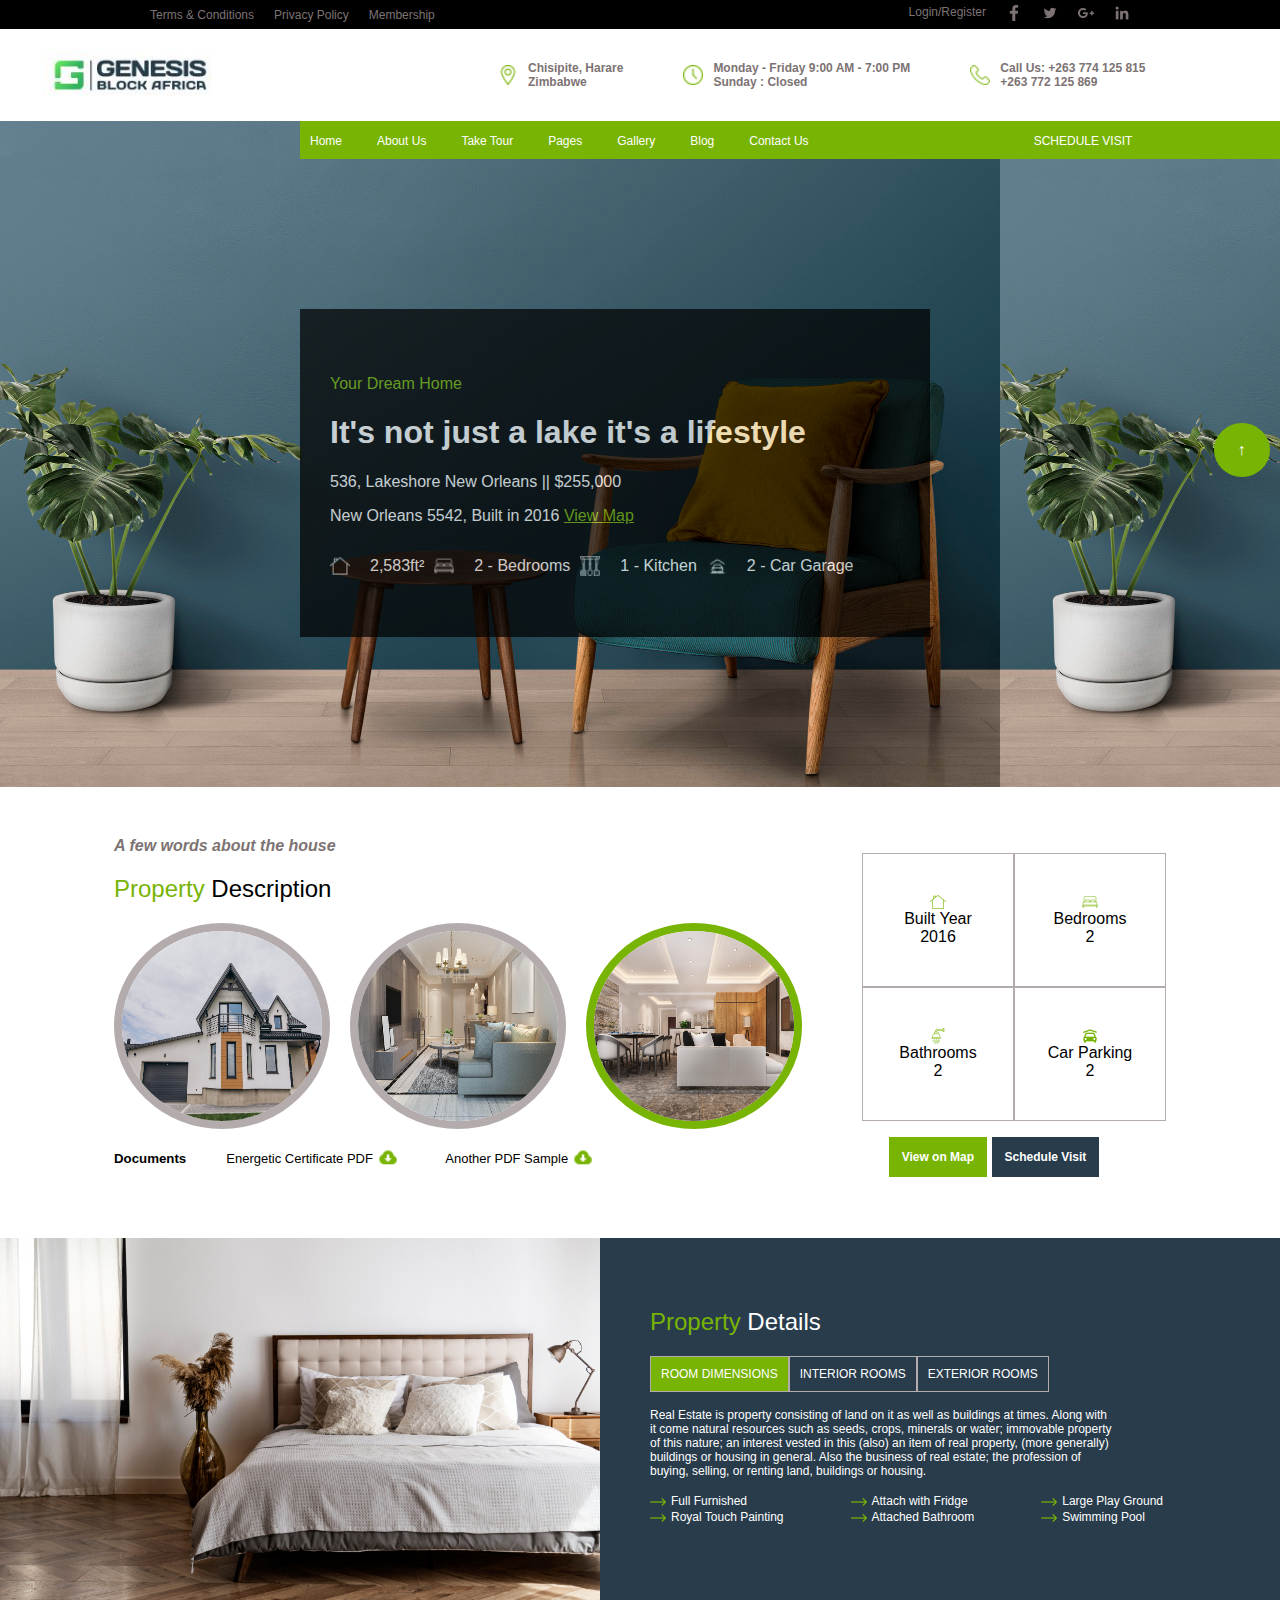
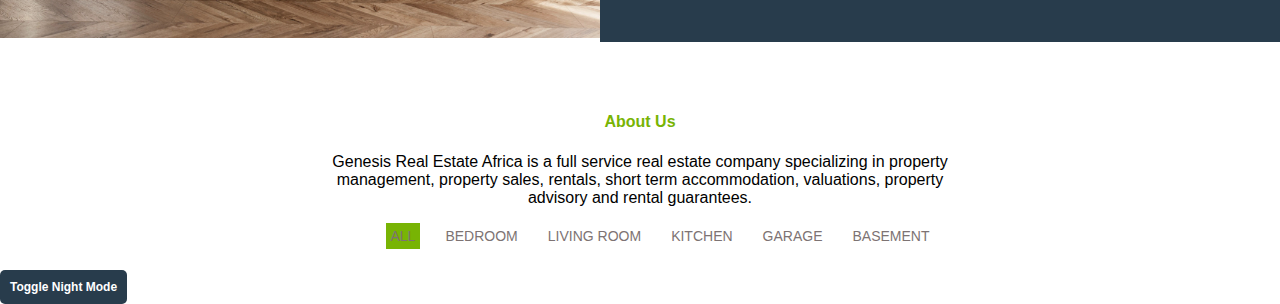
==== index.html @ f8fea55b "add site to Github" ====
<!DOCTYPE html>
<html lang="en">

<head>
  <meta charset="utf-8">
  <meta http-equiv="X-UA-Compatible" content="IE=edge">
  <title>Home</title>
  <meta name="description" content="">
  <meta name="viewport" content="width=device-width, initial-scale=1">
  <link rel="stylesheet" href="home.css">
  <script src="home.js" defer></script>
</head>

<body>
  <!-- Black nav bar -->
  <section class="navigation-section">
    <nav class="nav-bar-2">
      <img src="./Images/genesis.png" alt="Company Logo" class="logo" />
      <div>
        <img class="hamburger" src="./Images/menu.png" alt="hamburger" title="hamburger" width="30" height="30" />
      </div>
        <img class="cancel" src="./Images/Icon-Cancel.png" alt="cancel" title="cancel" width="30" height="30" />
      <div>
      <ul class="nav-bar-ul-2">
        <li class="nav-bar-li"><a href="./index.html">Home</a></li>
        <li class="nav-bar-li"><a href="./about.html">About Us</a></li>
        <li class="nav-bar-li"><a href="#">Take Tour</a></li>
        <li class="nav-bar-li"><a href="#">Pages</a></li>
        <li class="nav-bar-li"><a href="#">Gallery</a></li>
        <li class="nav-bar-li"><a href="#">Blog</a></li>
        <li class="nav-bar-li"><a href="#">Contact Us</a></li>
      </ul>
    </nav>
    <hr class="hr"/>
  </section>
  <section>
    <div class="black-nav-div">
      <nav class="top-nav">
        <ul class="top-nav-ul">
          <li><a href="#">Terms & Conditions</a></li>
          <li><a href="#">Privacy Policy</a></li>
          <li><a href="#">Membership</a></li>
        </ul>
        <ul class="top-nav-ul">
          <li class="top-nav-li">Login/Register</li>
          <li class="top-nav-li"><img src="./Images/facebook.png" alt="facebook" /></li>
          <li class="top-nav-li"><img src="./Images/twitter.png" alt="twitter" /></li>
          <li class="top-nav-li"><img src="./Images/google-plus.png" alt="google +" /></li>
          <li class="top-nav-li"><img src="./Images/linkedin.png" alt="LinkedIn" /></li>
        </ul>
      </nav>
    </div>
  </section>
  <!-- Company logo, location and opening times -->
  <section class="title-section">
    <ul class="title-list">
      <li class="title-list-item pic"><a href="#"><img src="./Images/genesis.png" alt="Company Logo" class="logo" /></a></li>
      <li class="title-list-item"><img src="./Images/location.png" width="20" height="20" alt="Location"
          class="title-icon" />
        <p>Chisipite, Harare<br>Zimbabwe</p>
      </li>
      <li class="title-list-item"><img src="./Images/clock.png" width="20" height="20" alt="Clock" class="title-icon" />
        <p>Monday - Friday 9:00 AM - 7:00 PM<br>Sunday : Closed</p>
      </li>
      <li class="title-list-item"><img src="./Images/telephone.png" width="20" height="20" alt="Telephone"
          class="title-icon" />
        <p>Call Us: +263 774 125 815<br>+263 772 125 869</p>
      </li>
    </ul>
  </section>
  <!-- Navigation Bar -->
  <section class="nav-bar-section">
    <nav>
      <ul class="nav-bar-ul">
        <li class="nav-bar-li"><a href="#">Home</a></li>
        <li class="nav-bar-li"><a href="./about.html">About Us</a></li>
        <li class="nav-bar-li"><a href="#">Take Tour</a></li>
        <li class="nav-bar-li"><a href="#">Pages</a></li>
        <li class="nav-bar-li"><a href="#">Gallery</a></li>
        <li class="nav-bar-li"><a href="#">Blog</a></li>
        <li class="nav-bar-li"><a href="#">Contact Us</a></li>
        <li class="nav-bar-li visit"><a href="#">SCHEDULE VISIT</a></li>
      </ul>
    </nav>

    <div class="home-specs-div">
      <p class="dream-home-p">Your Dream Home</p>
      <h1 class="dream-home">It's not just a lake it's a lifestyle</h1>
      <p class="dream-home">536, Lakeshore New Orleans || $255,000</p>
      <p class="dream-home">New Orleans 5542, Built in 2016 <a href="#">View Map</a></p>

      <ul class="home-specs-ul">
        <li class="home-specs-li"><img src="./Images/house.png" width="20" height="20" alt="house" class="title-icon" />
          <p>2,583ft²</p>
        </li>
        <li class="home-specs-li"><img src="./Images/bed.png" width="20" height="20" alt="Bedroom" class="title-icon" />
          <p>2 - Bedrooms</p>
        </li>
        <li class="home-specs-li"><img src="./Images/kitchen.png" width="20" height="20" alt="Kitchen"
            class="title-icon" />
          <p>1 - Kitchen</p>
        </li>
        <li class="home-specs-li"><img src="./Images/garage.png" width="20" height="20" alt="garage"
            class="title-icon" />
          <p>2 - Car Garage</p>
        </li>
      </ul>

    </div>
  </section>

  <!-- About the house -->
  <section class="house-info-section">
    <div class="container">
      <span class="about-house-title"><i>A few words about the house</i></span>
      <h2 class="property-description"><span class="property">Property</span> Description</h2>

      <div class="images-container">
        <img src="./Images/house-exterior.jpg" alt="House Exterior" width="200" height="190" class="house-img" />
        <img src="./Images/living-room.jpg" alt="Living Room" width="200" height="190" class="house-img" />
        <img src="./Images/dining-room.jpg" alt="Dining Room" width="200" height="190" class="house-img green" />
      </div>

      <div class="download-div">
        <h5>Documents</h5>
        <ul class="download-ul">
          <li class="download-li">Energetic Certificate PDF <img src="./Images/cloud-download.png" width="20"
              height="20" alt="download" /></li>
          <li class="download-li">Another PDF Sample <img src="./Images/cloud-download.png" width="20" height="20"
              alt="download" /></li>
        </ul>
      </div>
    </div>
    <div>
      <ul class="image-card">
        <li><img src="./Images/green-house.png" /> Built Year <br> 2016</li>
        <li><img src="./Images/green-bed.png" /> Bedrooms <br> 2</li>
        <li><img src="./Images/shower.png" /> Bathrooms <br> 2</li>
        <li><img src="./Images/green-garage.png" /> Car Parking <br> 2</li>
      </ul>
      <div class="btn-div">
        <button type="button" class="view-btn">View on Map</button>
        <button type="button" class="schedule-btn">Schedule Visit</button>
      </div>
    </div>
  </section>

  <!-- Property Details -->

  <section class="dimensions-section">
    <div class="bedroom-back">
      <img src="./Images/bedroom-background.jpg" width="600" height="400" class="dimensions-img"/>
    </div>

    <div class="dimensions-div">
      <h2 class="property-details"><span class="property">Property</span> Details</h2>

      <ul class="dimensions-ul">
        <li class="dimensions-li rooms">ROOM DIMENSIONS</li>
        <li class="dimensions-li">INTERIOR ROOMS</li>
        <li class="dimensions-li">EXTERIOR ROOMS</li>
      </ul>

      <p class="dimensions-p">Real Estate is property consisting of land on it as well as buildings at times. Along with it come natural
        resources such as seeds, crops, minerals
        or water; immovable property of this nature; an interest vested in this (also) an item of real property, (more
        generally) buildings or housing in general.
        Also the business of real estate; the profession of buying, selling, or renting land, buildings or housing.</p>
      </p>
      <ul class="bulleted-ul">
        <li class="bulleted-li"><img src="./Images/right-arrow.png" />Full Furnished</li>
        <li class="bulleted-li"><img src="./Images/right-arrow.png" />Attach with Fridge</li>
        <li class="bulleted-li"><img src="./Images/right-arrow.png" />Large Play Ground</li>
        <li class="bulleted-li"><img src="./Images/right-arrow.png" />Royal Touch Painting</li>
        <li class="bulleted-li"><img src="./Images/right-arrow.png" />Attached Bathroom</li>
        <li class="bulleted-li"><img src="./Images/right-arrow.png" />Swimming Pool</li>
      </ul>
    </div>

  </section>

  <section class="about-section">
    <h4 class="about-title">About Us</h4>

    <p class="about-p">Genesis Real Estate Africa is a full service real estate company specializing in property management, property sales,
      rentals, short term accommodation, valuations, property advisory and rental guarantees.
    </p>

    <ul class="about-ul">
      <li class="about-li all"><a href="#">ALL</a></li>
      <li class="about-li"><a href="#"></a>BEDROOM</a></li>
      <li class="about-li"><a href="#"></a>LIVING ROOM</a></li>
      <li class="about-li"><a href="#"></a>KITCHEN</a></li>
      <li class="about-li"><a href="#"></a>GARAGE</a></li>
      <li class="about-li"><a href="#"></a>BASEMENT</a></li>
    </ul>
  </section>

  <section>
    <button type="button" class="absolute-button" onclick="location.href='#'">↑</button>
  </section>

  <section class="mobile-title-section">
    <ul class="mobile-title-list">
      <li class="title-list-item"><img src="./Images/location.png" width="20" height="20" alt="Location"
          class="title-icon" />
        <p>Chisipite, Harare<br>Zimbabwe</p>
      </li>
      <li class="title-list-item"><img src="./Images/clock.png" width="20" height="20" alt="Clock" class="title-icon" />
        <p>Monday - Friday 9:00 AM - 7:00 PM<br>Sunday : Closed</p>
      </li>
      <li class="title-list-item"><img src="./Images/telephone.png" width="20" height="20" alt="Telephone"
          class="title-icon" />
        <p>Call Us: +263 774 125 815<br>+263 772 125 869</p>
      </li>
    </ul>
    <ul class="top-nav-ul-2">
      <li class="top-nav-li"><img src="./Images/facebook.png" alt="facebook" /></li>
      <li class="top-nav-li"><img src="./Images/twitter.png" alt="twitter" /></li>
      <li class="top-nav-li"><img src="./Images/google-plus.png" alt="google +" /></li>
      <li class="top-nav-li"><img src="./Images/linkedin.png" alt="LinkedIn" /></li>
    </ul>
    <ul class="top-nav-ul-3">
      <li><a href="#">Terms & Conditions</a></li>
      <li><a href="#">Privacy Policy</a></li>
      <li><a href="#">Membership</a></li>
    </ul>
  </section>

  <button class="night-btn">Toggle Night Mode</button>



</body>

</html>
---- home.css ----
/* body */

body {
  margin: 0;
  padding: 0;
  font-family: 'Segoe UI', Tahoma, Geneva, Verdana, sans-serif;
}

body.night-mode {
  background-color: black;
  color: white;
}

.night-btn {
  background-color: #283c4c;
  color: white;
  border: none;
  padding: 10px;
  border-radius: 5px;
  font-size: 12px;
  font-weight: bold;
  cursor: pointer;
  margin-top: 5px;
}

a {
  text-decoration: none;
}

/* top nav bar */

.top-nav-ul {
    list-style-type: none;
    text-decoration: none;
    margin: 0;
    padding-left: 150px;
    padding-right: 150px;
    padding-top: 5px;
    padding-bottom: 5px;
    overflow: hidden;
    background-color: #000;
    display: flex;
    flex-direction: row;
    color: #7D7373;
    font-size: 12px;
    gap: 20px;
}

.navigation-section {
  display: none
}

.top-nav-ul-2 {
  display: none;
}

.top-nav-ul-3 {
  display: none;
}

.mobile-title-list {
  display: none;
}

.hamburger {
  display: none;
}

.cancel {
  display: none;
}

.top-nav-li:hover {
  cursor: pointer;
}

a:link {
    text-decoration: none;
    color: #7D7373;
}

a:link:hover {
  cursor: pointer;
}

.top-nav {
    display: flex;
    flex-direction: row;
    justify-content: space-between;
    align-items: center;
    padding: 0;
    gap: 20px;
}

.black-nav-div {
    background-color: #000;
    padding: 0;
}

/* title section */

.title-list {
  list-style-type: none;
  text-decoration: none;
  display: flex;
  gap: 60px;
}

.title-list-item {
  list-style-type: none;
  text-decoration: none;
  display: flex;
  flex-direction: row;
  align-items: center;
  font-family: 'Segoe UI', Tahoma, Geneva, Verdana, sans-serif;
  font-size: 12px;
  font-weight: bold;
  color: #7D7373;
}

.pic {
  padding-right: 200px;
}

.title-icon {
  padding-right: 10px;
}

.nav-bar-section {
  background-image: url(./Images/home-interior.jpg);
  /* background-repeat: no-repeat; */
  background-size: auto;
  padding-bottom: 150px;
}

.nav-bar-ul {
  list-style-type: none;
  text-decoration: none;
  display: flex;
  flex-direction: row;
  align-items: center;
  padding: 0;
  background-color: #78b404;
  color: #fff;
  margin-left: 300px;
  gap: 15px;
  padding: 0;
}

.nav-bar-li a:link {
  color: #fff;
  font-size: 12px;
}

.nav-bar-li {
  padding: 10px;
}

.nav-bar-li:hover {
  background-color: #5a8604;
  cursor: pointer;
}

.visit {
  padding-left: 200px;
}

.home-specs-ul {
  list-style-type: none;
  text-decoration: none;
  display: flex;
  flex-direction: row;
  align-items: center;
  padding: 0;
  gap: 10px;
}

.home-specs-li {
  list-style-type: none;
  text-decoration: none;
  display: flex;
  flex-direction: row;
  align-items: center;
  gap: 10px;
  color: #fff;
  font-weight: lighter;
}

.home-specs-div {
  margin-left: 300px;
  margin-top: 150px;
  background: #000;
  opacity: 0.7;
  padding-left: 30px;
  padding-top: 50px;
  padding-bottom: 30px;
  width: 600px;
}

.dream-home-p {
  color: #78b404;
}

.dream-home {
  color: #fff;
}

.dream-home a:link {
  color: #78b404;
  text-decoration: underline;
}

/* about the house section */
.about-house-title {
  font-weight: bold;
  color: #7D7373;
  /* padding-left: 300px; */
  /* padding-top: 100px; */
}

.property-description {
  font-weight: 500;
}

.property {
  color: #78b404;
}

.house-img {
  border-radius: 50%;
  border: 8px solid #b4acac;
}

.house-img:hover {
  border: 8px solid #78b404;
  cursor: pointer;
}

.green {
  border: 8px solid #78b404;
}

.images-container {
  display: flex;
  flex-direction: row;
  gap: 20px;
}

.container {
  align-items: center;
}

.download-div {
  display: flex;
  flex-direction: row;
  width: 80%;
}

.download-ul {
  list-style-type: none;
  text-decoration: none;
  display: flex;
  flex-direction: row;
  width: 100%;
}

.download-li {
  list-style-type: none;
  text-decoration: none;
  display: flex;
  flex-direction: row;
  width: 100%;
  align-items: center;
  font-size: small;
  gap: 5px;
}

.image-card {
  list-style: none;
  text-decoration: none;
  display: grid;
  grid-template-columns: auto auto;
}

.image-card li {
  border: 1px solid #b4acac;
  width: 150px;
  display: flex;
  flex-direction: column;
  align-items: center;
  text-align: center;
  padding-top: 40px;
  padding-bottom: 40px;
}

.house-info-section {
  display: flex;
  flex-direction: row;
  gap: 20px;
  justify-content: center;
  margin-top: 50px;
  margin-bottom: 50px;
}

.view-btn {
  background-color: #78b404;
  color: #fff;
  border: none;
  padding: 13px;
  font-size: 12px;
  font-weight: bold;
}

.schedule-btn {
  background-color: #283c4c;
  color: #fff;
  border: none;
  padding: 13px;
  font-size: 12px;
  font-weight: bold;
}

.btn-div {
  align-self: center;
  align-items: center;
  text-align: center;
}

/* Property Details Section */

.dimensions-section {
  display: flex;
  flex-direction: row;
  padding-bottom: 50px;
}

.dimensions-div {
  background-color: #283c4c;
  padding-top: 50px;
  padding-left: 50px;
  padding-right: 50px;
}

.dimensions-ul {
  list-style-type: none;
  text-decoration: none;
  display: flex;
  flex-direction: row;
  align-items: center;
  padding: 0;
}

.dimensions-li {
  border: 1px solid #b4acac;
  padding: 10px;
  background-color: #283c4c;
  color: #fff;
  font-size: 12px;
}

.dimensions-li:hover {
  background-color: #78b404;
  cursor: pointer;
}

.dimensions-p {
  color: #fff;
  font-size: 12px;
  width: 80%;
}

.rooms {
  background-color: #78b404;
}

.bulleted-ul {
  display: grid;
  grid-template-columns: auto auto auto;
  list-style: none;
  padding: 0;
}

.bulleted-li {
  color: #fff;
  font-size: 12px;
  display: flex;
  flex-direction: row;
  gap: 5px;
}

.property-details {
  font-weight: 500;
  color: #fff;
}

.bedroom-back {
  padding: 0;
  margin: 0;
}

/* about us */

.about-section {
  text-align: center;
}

.about-title {
  color: #78b404;
}

.about-p {
  text-align: center;
  margin: auto;
  width: 50%;
}

.about-ul {
  list-style: none;
  display: flex;
  flex-direction: row;
  justify-content: center;
  gap: 20px;
}

.about-li {
  font-size: 14px;
  color: #7D7373;
  padding: 5px;
}

.about-li:hover {
  background-color: #78b404;
  padding: 5px;
  cursor: pointer;
}

.all {
  background-color: #78b404;
  padding: 5px;
  color: #fff;
}

.about-li a:link {
  text-decoration: none;
  color: #7D7373;
  /* transform: skewX(-25deg); */
}

.absolute-button {
  position: fixed;
  top: 50%;
  left: 97%;
  transform: translate(-50%, -50%);
  -ms-transform: translate(-50%, -50%);
  background-color: #78b404;
  color: white;
  font-size: 16px;
  padding: 18px 24px;
  border: none;
  border-radius: 50%;
  cursor: pointer;
  text-align: center;
}

@media(max-width: 425px) {
  .dimensions-section {
    display: flex;
    flex-direction: column;
    padding-bottom: 50px;
  }

  .dimensions-div {
    width: 95%;
    padding-right: 0;
  }

  .bulleted-ul {
    display: flex;
    flex-direction: column;
    gap: 5px;
  }

  .dimensions-img {
    width: 100%;
    height: auto;
  }

  .house-info-section {
    flex-direction: column;
  }

  .download-div {
    flex-direction: column;
    align-items: center;
  }

  .download-ul {
    flex-direction: column;
    align-items: center;
    padding-left: 0;
    gap: 5px;
  }

  .images-container {
    flex-direction: column;
    align-items: center;
  }

  .container {
    display: flex;
    flex-direction: column;
  }

  .home-specs-div {
    margin-left: 0;
    width: 100%;
    margin-top: 0;
  }

  .home-specs-ul {
    display: grid;
    grid-template-columns: auto auto;
  }

  .nav-bar-ul {
    display: none;
  }

  .title-list {
    display: none;
  }

  .top-nav {
    display: none;
  }

  .about-ul {
    display: flex;
    flex-direction: column;
    align-items: center;
  }

  .mobile-title-list {
    list-style-type: none;
    text-decoration: none;
    display: flex;
    flex-direction: column;
}

.top-nav-ul-2 {
  text-decoration: none;
  list-style-type: none;
  display: flex;
  flex-direction: row;
  gap: 20px;
  /* justify-content: center; */
}

.top-nav-ul-3 {
  text-decoration: none;
  list-style-type: none;
  display: flex;
  flex-direction: column;
  gap: 20px;
  background-color: #000;
  padding: 10px;
  align-items: center;
  margin-bottom: 0;
  width: 100%;
}
.image-card {
  justify-content: center;
}

.navigation-section {
  display: flex;
  flex-direction: column;
  align-items: center;
  justify-content: center;
  padding: 10px;
  margin-bottom: 0;
  width: 100%;
}

.nav-bar-ul-2 {
  display: none;
  list-style: none;
}

.hamburger {
  display: block
}

.nav-bar-2 {
  display: flex;
  flex-direction: row;
  align-items: center;
  justify-content: space-between;
}

  .hamburger {
    display: none;
  }

  .cancel {
    display: none;
  }

  .dimensions-section {
    flex-direction: column;
    padding-bottom: 0;
  }

  .absolute-button {
    left: 94%;
  }

  .dimensions-img {
    width: 100%;
    height: auto;
  }

  .logo {
    padding-left: 30px;
  }

  .house-info-section {
    margin-left: 0px;
  }

  .container {
    padding-left: 15px;
  }

  .image-card {
    padding-left: 0;
  }

  .download-div {
    flex-direction: column;
  }

  .download-ul {
    flex-direction: column;
    padding-left: 0;
    gap: 5px;
  }

  h5 {
    margin-bottom: 0;
  }

  .nav-bar-ul {
    padding-right: 0;
  }

  .dimensions-div {
    padding-bottom: 50px;
  }
}

@media(max-width: 768px){
  .dimensions-section {
    display: flex;
    flex-direction: column;
    padding-bottom: 50px;
  }

  .dimensions-div {
    width: 95%;
    padding-right: 0;
  }

  .bulleted-ul {
    display: flex;
    flex-direction: column;
    gap: 5px;
  }

  .dimensions-img {
    width: 100%;
    height: auto;
  }

  .house-info-section {
    flex-direction: column;
  }

  .download-div {
    flex-direction: column;
    align-items: center;
  }

  .download-ul {
    flex-direction: column;
    align-items: center;
    padding-left: 0;
    gap: 5px;
  }

  .images-container {
    flex-direction: column;
    align-items: center;
  }

  .container {
    display: flex;
    flex-direction: column;
  }

  .home-specs-div {
    margin-left: 0;
    width: 100%;
    margin-top: 0;
  }

  .home-specs-ul {
    display: grid;
    grid-template-columns: auto auto;
  }

  .nav-bar-ul {
    display: none;
  }

  .title-list {
    display: none;
  }

  .top-nav {
    display: none;
  }

  .about-ul {
    display: flex;
    flex-direction: column;
    align-items: center;
  }

  .mobile-title-list {
    list-style-type: none;
    text-decoration: none;
    display: flex;
    flex-direction: column;
}

.top-nav-ul-2 {
  text-decoration: none;
  list-style-type: none;
  display: flex;
  flex-direction: row;
  gap: 20px;
  /* justify-content: center; */
}

.top-nav-ul-3 {
  text-decoration: none;
  list-style-type: none;
  display: flex;
  flex-direction: column;
  gap: 20px;
  background-color: #000;
  padding: 10px;
  align-items: center;
  margin-bottom: 0;
  width: 100%;
}
.image-card {
  justify-content: center;
}

.navigation-section {
  display: flex;
  flex-direction: column;
  align-items: center;
  justify-content: center;
  /* padding: 10px; */
  margin-bottom: 0;
  width: 100%;
}

.nav-bar-ul-2 {
  display: flex;
  flex-direction: row;
  list-style: none;
  margin: 0;
}

.nav-bar-2 {
  display: flex;
  flex-direction: row;
  align-items: center;
  justify-content: space-between;
}

  .hamburger {
    display: none;
  }

  .cancel {
    display: none;
  }

  .dimensions-section {
    flex-direction: column;
    padding-bottom: 0;
  }

  .absolute-button {
    left: 89%;
  }

  .dimensions-img {
    width: 100%;
    height: auto;
  }

  .house-info-section {
    margin-left: 0px;
  }

  .container {
    padding-left: 15px;
  }

  .image-card {
    padding-left: 0;
  }

  .download-div {
    flex-direction: column;
  }

  .download-ul {
    flex-direction: column;
    padding-left: 0;
    gap: 5px;
  }

  h5 {
    margin-bottom: 0;
  }

  .nav-bar-ul {
    padding-right: 0;
  }

  .dimensions-div {
    padding-bottom: 50px;
  }
}
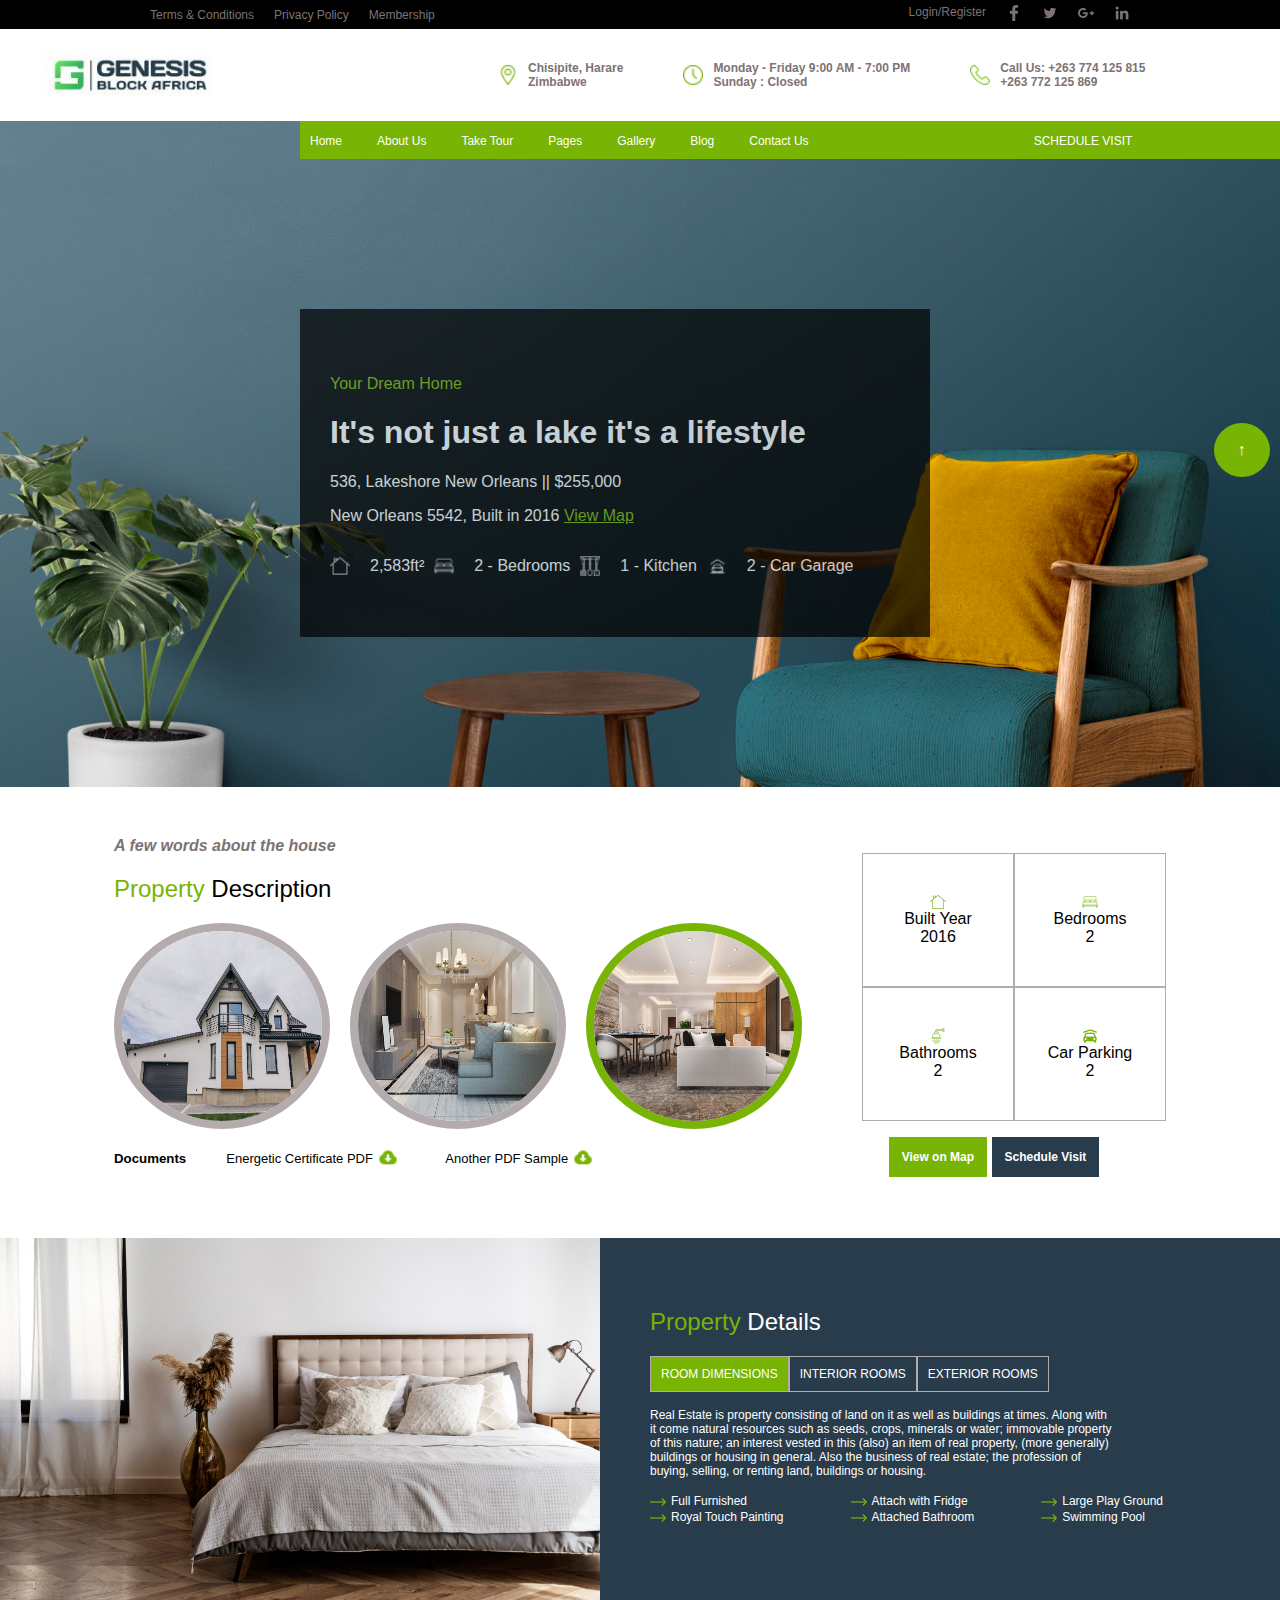
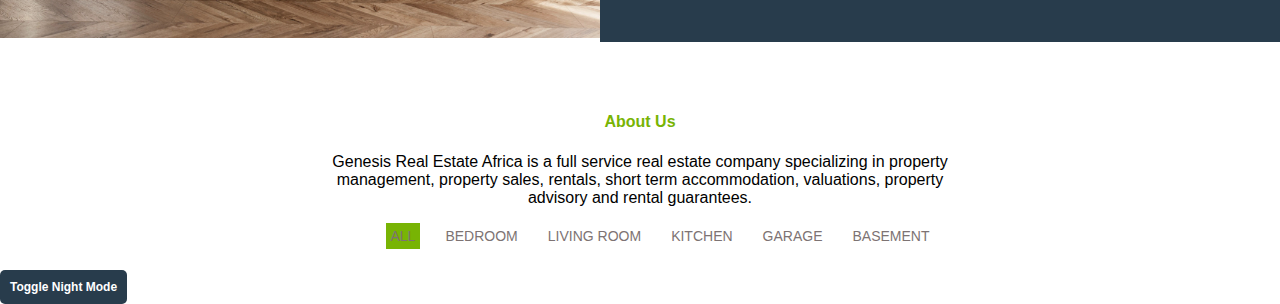
==== commit 6a1438e5: "set up hamburger menus" ====
--- a/index.html
+++ b/index.html
@@ -14,21 +14,22 @@
 <body>
   <!-- Black nav bar -->
   <section class="navigation-section">
+
+    <div class="nav-images">
+    <img src="./Images/genesis.png" alt="Company Logo" class="logo" />
+    <img class="hamburger" src="./Images/menu.png" alt="hamburger" title="hamburger" width="30" height="30" />
+    <img class="cancel" src="./Images/Icon-Cancel.png" alt="cancel" title="cancel" width="30" height="30" />
+    </div>
+
     <nav class="nav-bar-2">
-      <img src="./Images/genesis.png" alt="Company Logo" class="logo" />
-      <div>
-        <img class="hamburger" src="./Images/menu.png" alt="hamburger" title="hamburger" width="30" height="30" />
-      </div>
-        <img class="cancel" src="./Images/Icon-Cancel.png" alt="cancel" title="cancel" width="30" height="30" />
-      <div>
       <ul class="nav-bar-ul-2">
-        <li class="nav-bar-li"><a href="./index.html">Home</a></li>
-        <li class="nav-bar-li"><a href="./about.html">About Us</a></li>
-        <li class="nav-bar-li"><a href="#">Take Tour</a></li>
-        <li class="nav-bar-li"><a href="#">Pages</a></li>
-        <li class="nav-bar-li"><a href="#">Gallery</a></li>
-        <li class="nav-bar-li"><a href="#">Blog</a></li>
-        <li class="nav-bar-li"><a href="#">Contact Us</a></li>
+        <li class="nav-bar-li-2"><a href="./index.html">Home</a></li>
+        <li class="nav-bar-li-2"><a href="./about.html">About Us</a></li>
+        <li class="nav-bar-li-2"><a href="#">Take Tour</a></li>
+        <li class="nav-bar-li-2"><a href="#">Pages</a></li>
+        <li class="nav-bar-li-2"><a href="#">Gallery</a></li>
+        <li class="nav-bar-li-2"><a href="#">Blog</a></li>
+        <li class="nav-bar-li-2"><a href="#">Contact Us</a></li>
       </ul>
     </nav>
     <hr class="hr"/>
--- a/home.css
+++ b/home.css
@@ -25,6 +25,7 @@
 
 a {
   text-decoration: none;
+  color: #fff;
 }
 
 /* top nav bar */
@@ -127,9 +128,9 @@
 }
 
 .nav-bar-section {
-  background-image: url(./Images/home-interior.jpg);
+  background-image: url(./Images/home-interior-2.jpg);
   /* background-repeat: no-repeat; */
-  background-size: auto;
+  background-size: cover;
   padding-bottom: 150px;
 }
 
@@ -148,12 +149,14 @@
 }
 
 .nav-bar-li a:link {
+  text-decoration: none;
   color: #fff;
   font-size: 12px;
 }
 
 .nav-bar-li {
   padding: 10px;
+  color: #fff;
 }
 
 .nav-bar-li:hover {
@@ -275,6 +278,11 @@
   gap: 5px;
 }
 
+.download-li:hover {
+  cursor: pointer;
+  text-decoration: underline;
+}
+
 .image-card {
   list-style: none;
   text-decoration: none;
@@ -309,6 +317,26 @@
   padding: 13px;
   font-size: 12px;
   font-weight: bold;
+}
+
+.view-btn:hover {
+  background-color: rgb(255, 115, 1);;
+  color: #fff;
+  border: none;
+  padding: 13px;
+  font-size: 12px;
+  font-weight: bold;
+  cursor: pointer;
+}
+
+.schedule-btn:hover {
+  background-color: rgb(255, 115, 1);
+  color: #fff;
+  border: none;
+  padding: 13px;
+  font-size: 12px;
+  font-weight: bold;
+  cursor: pointer;
 }
 
 .schedule-btn {
@@ -462,6 +490,10 @@
   text-align: center;
 }
 
+.absolute-button:hover {
+  background-color: rgb(255, 115, 1);
+}
+
 @media(max-width: 425px) {
   .dimensions-section {
     display: flex;
@@ -582,9 +614,59 @@
   width: 100%;
 }
 
+.nav-images {
+  display: flex;
+  flex-direction: row;
+  align-items: center;
+  justify-content: center;
+  gap: 10px;
+  width: 100%;
+}
+
 .nav-bar-ul-2 {
-  display: none;
   list-style: none;
+  display: flex;
+  flex-direction: column;
+  text-align: center;
+  left: 0;
+  padding: 0;
+  position: absolute;
+  width: 100%;
+  height: 100%;
+  transition: all 0.5s;
+  background: #fff;
+  z-index: 1;
+}
+
+.nav-bar-li-2 {
+  display: flex;
+  flex-direction: column;
+  align-items: center;
+  justify-content: center;
+  padding: 10px;
+  background-color: #fff;
+  color: #000;
+  width: 100%;
+}
+.nav-bar-li-2 a:link {
+  text-decoration: none;
+  color: #000;
+  font-size: 16px;
+}
+
+.nav-bar-li-2 a {
+  padding: 10px;
+  color: #000;
+}
+
+.nav-bar-li-2 a:hover {
+  background-color: #78b404;
+  color: #fff;
+}
+
+.nav-bar-li-2:hover {
+  background-color: #78b404;
+  color: #fff;
 }
 
 .hamburger {
@@ -592,15 +674,9 @@
 }
 
 .nav-bar-2 {
-  display: flex;
-  flex-direction: row;
-  align-items: center;
-  justify-content: space-between;
-}
-
-  .hamburger {
-    display: none;
-  }
+  display: none;
+  color: #000;
+}
 
   .cancel {
     display: none;
@@ -616,12 +692,8 @@
   }
 
   .dimensions-img {
-    width: 100%;
+    width: cover;
     height: auto;
-  }
-
-  .logo {
-    padding-left: 30px;
   }
 
   .house-info-section {
@@ -659,7 +731,7 @@
   }
 }
 
-@media(max-width: 768px){
+@media only screen and (max-width: 768px) and (min-width: 426px){
   .dimensions-section {
     display: flex;
     flex-direction: column;
